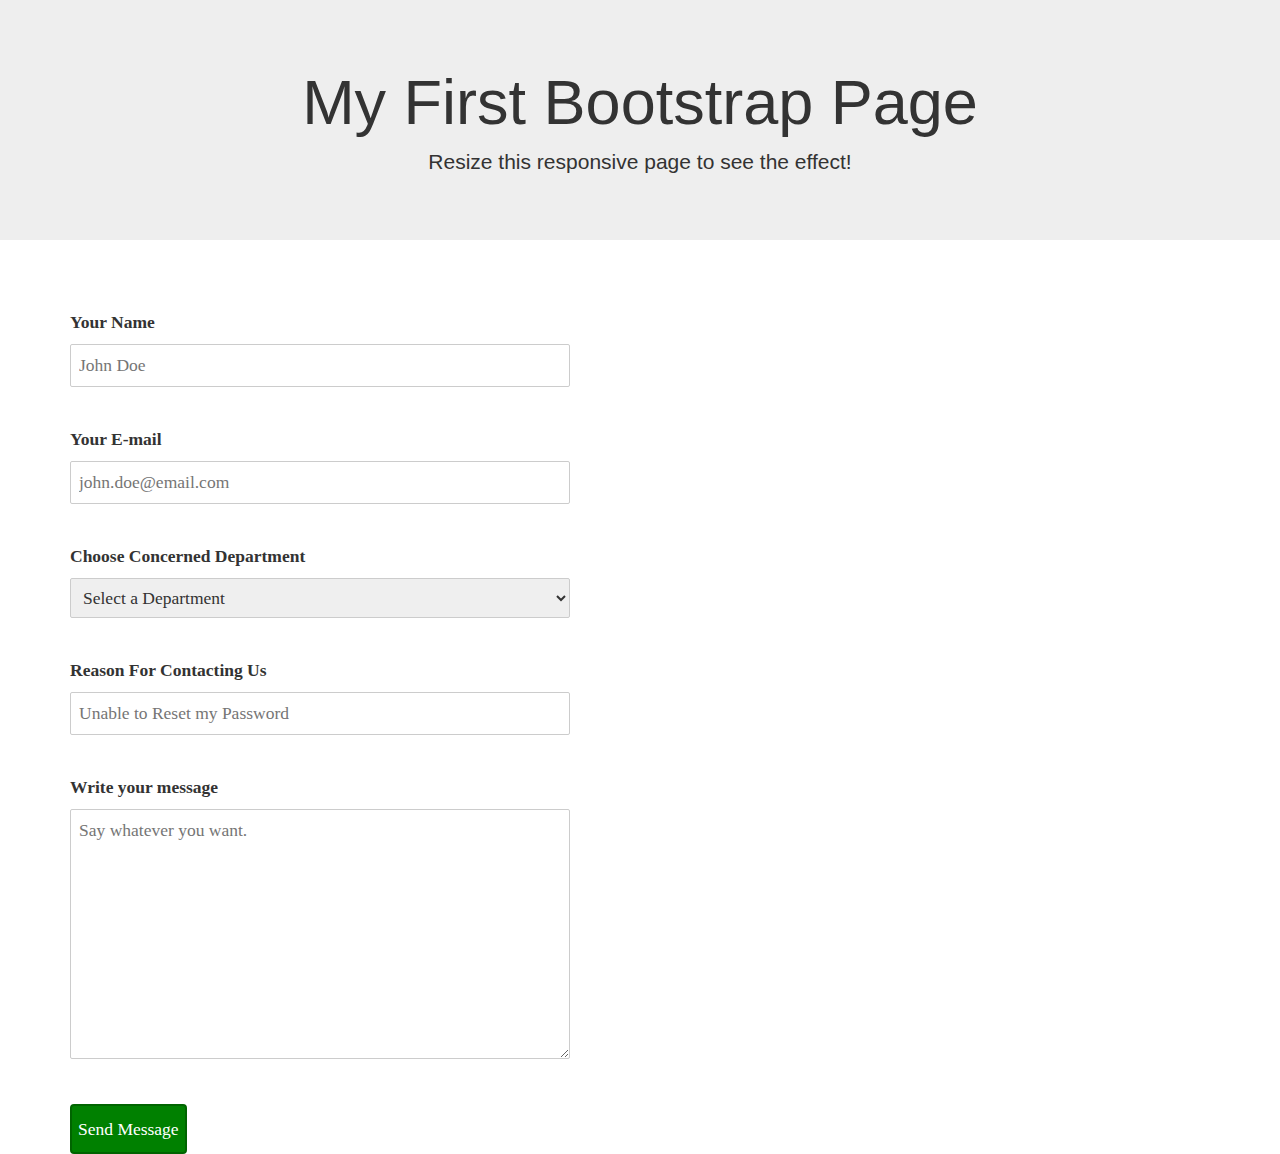
==== index_contact.html @ c664918a "Add files via upload" ====
<!DOCTYPE html>
<html lang="en">

<head>
    <title>Bootstrap Example</title>
    <meta charset="utf-8">
    <meta name="viewport" content="width=device-width, initial-scale=1">
    <link rel="stylesheet" href="https://maxcdn.bootstrapcdn.com/bootstrap/3.4.0/css/bootstrap.min.css">
    <script src="https://ajax.googleapis.com/ajax/libs/jquery/3.4.1/jquery.min.js"></script>
    <script src="https://maxcdn.bootstrapcdn.com/bootstrap/3.4.0/js/bootstrap.min.js"></script>

    <style>
        div.elem-group {
            margin: 40px 0;
        }
        
        label {
            display: block;
            font-family: 'Aleo';
            padding-bottom: 4px;
            font-size: 1.25em;
        }
        
        input,
        select,
        textarea {
            border-radius: 2px;
            border: 1px solid #ccc;
            box-sizing: border-box;
            font-size: 1.25em;
            font-family: 'Aleo';
            width: 500px;
            padding: 8px;
        }
        
        textarea {
            height: 250px;
        }
        
        button {
            height: 50px;
            background: green;
            color: white;
            border: 2px solid darkgreen;
            font-size: 1.25em;
            font-family: 'Aleo';
            border-radius: 4px;
            cursor: pointer;
        }
        
        button:hover {
            border: 2px solid black;
        }
    </style>
</head>

<body>

    <div class="jumbotron text-center">
        <h1>My First Bootstrap Page</h1>
        <p>Resize this responsive page to see the effect!</p>
    </div>

    <div class="container">
        <div class="row">
            <div class="col-sm-12">
                <form action="contact.php" method="post">
                    <div class="elem-group">
                        <label for="name">Your Name</label>
                        <input type="text" id="name" name="visitor_name" placeholder="John Doe" pattern=[A-Z\sa-z]{3,20} required>
                    </div>
                    <div class="elem-group">
                        <label for="email">Your E-mail</label>
                        <input type="email" id="email" name="visitor_email" placeholder="john.doe@email.com" required>
                    </div>
                    <div class="elem-group">
                        <label for="department-selection">Choose Concerned Department</label>
                        <select id="department-selection" name="concerned_department" required>
                      <option value="">Select a Department</option>
                      <option value="billing">Billing</option>
                      <option value="marketing">Marketing</option>
                      <option value="technical support">Technical Support</option>
                  </select>
                    </div>
                    <div class="elem-group">
                        <label for="title">Reason For Contacting Us</label>
                        <input type="text" id="title" name="email_title" required placeholder="Unable to Reset my Password" pattern=[A-Za-z0-9\s]{8,60}>
                    </div>
                    <div class="elem-group">
                        <label for="message">Write your message</label>
                        <textarea id="message" name="visitor_message" placeholder="Say whatever you want." required></textarea>
                    </div>
                    <button type="submit">Send Message</button>
                </form>
            </div>

        </div>
    </div>

</body>

</html>
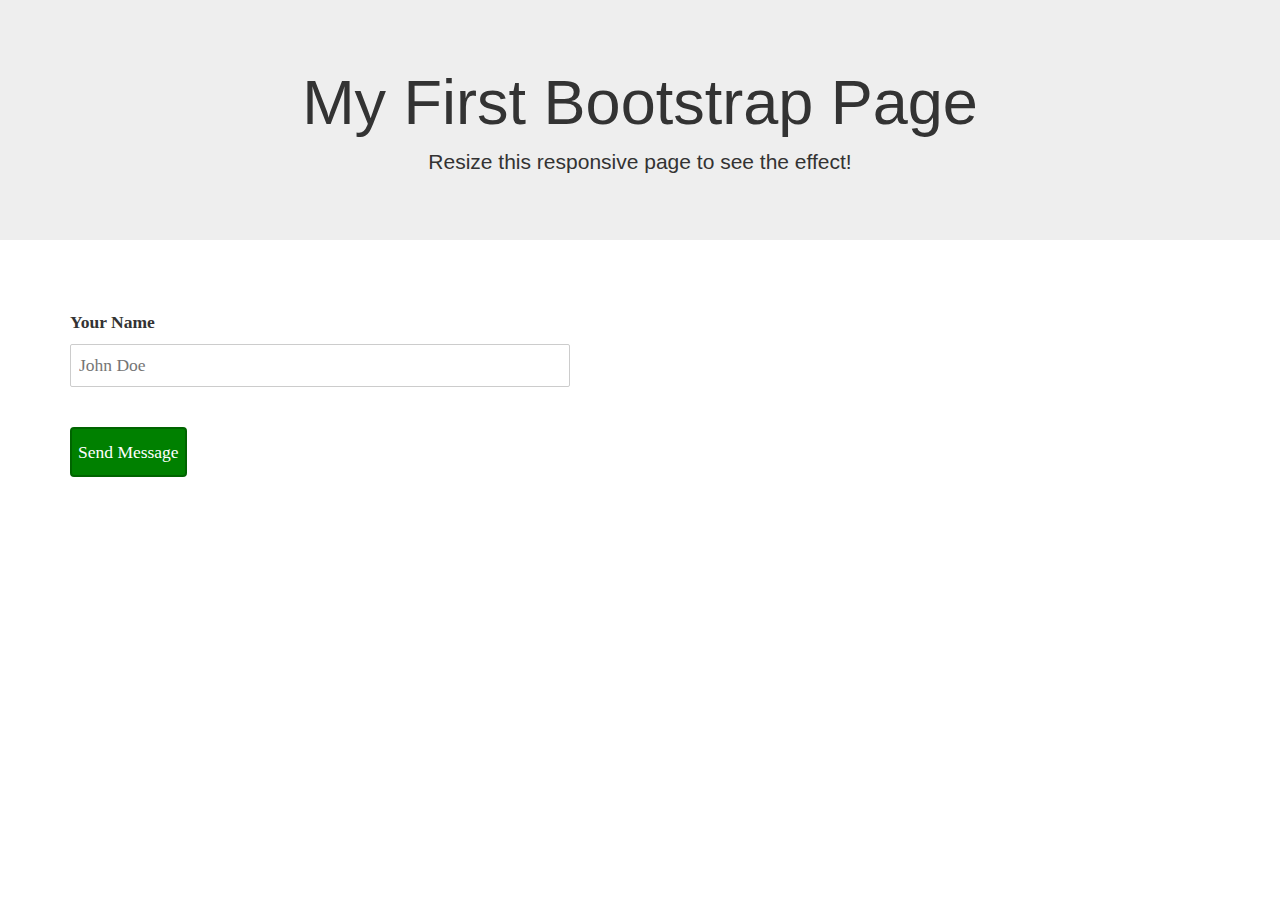
==== commit 9460a6bd: "Add files via upload" ====
--- a/index_contact.html
+++ b/index_contact.html
@@ -64,32 +64,12 @@
     <div class="container">
         <div class="row">
             <div class="col-sm-12">
-                <form action="contact.php" method="post">
+                <form action="sendmail.php" method="post">
                     <div class="elem-group">
                         <label for="name">Your Name</label>
-                        <input type="text" id="name" name="visitor_name" placeholder="John Doe" pattern=[A-Z\sa-z]{3,20} required>
+                        <input type="text" id="first_name" name="first_name" placeholder="John Doe" pattern=[A-Z\sa-z]{3,20} required>
                     </div>
-                    <div class="elem-group">
-                        <label for="email">Your E-mail</label>
-                        <input type="email" id="email" name="visitor_email" placeholder="john.doe@email.com" required>
-                    </div>
-                    <div class="elem-group">
-                        <label for="department-selection">Choose Concerned Department</label>
-                        <select id="department-selection" name="concerned_department" required>
-                      <option value="">Select a Department</option>
-                      <option value="billing">Billing</option>
-                      <option value="marketing">Marketing</option>
-                      <option value="technical support">Technical Support</option>
-                  </select>
-                    </div>
-                    <div class="elem-group">
-                        <label for="title">Reason For Contacting Us</label>
-                        <input type="text" id="title" name="email_title" required placeholder="Unable to Reset my Password" pattern=[A-Za-z0-9\s]{8,60}>
-                    </div>
-                    <div class="elem-group">
-                        <label for="message">Write your message</label>
-                        <textarea id="message" name="visitor_message" placeholder="Say whatever you want." required></textarea>
-                    </div>
+
                     <button type="submit">Send Message</button>
                 </form>
             </div>
